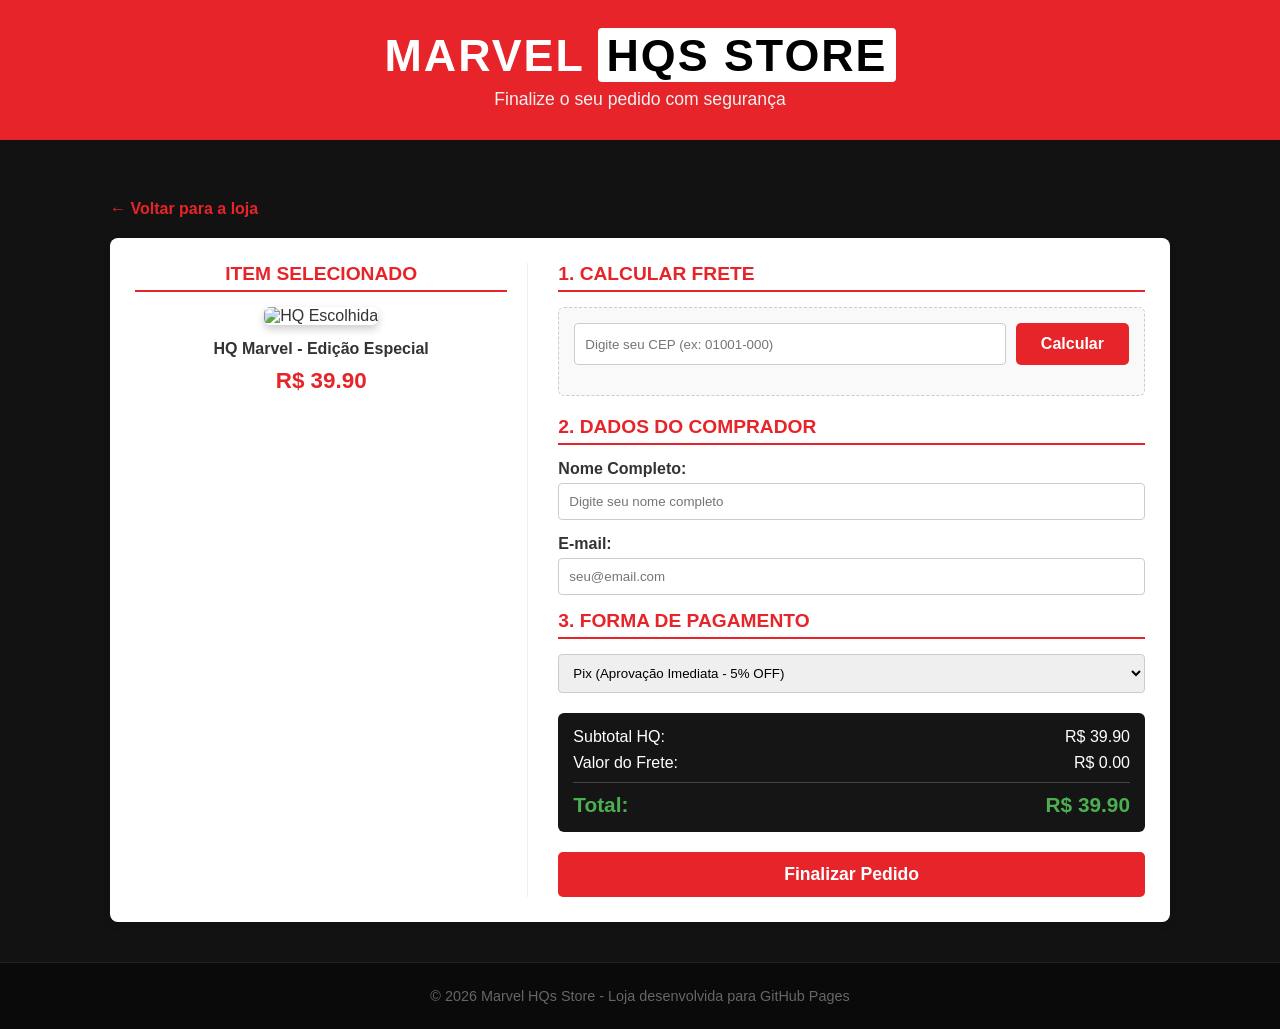
==== compre.html @ 2a67cfec "." ====
<!DOCTYPE html>
<html lang="pt-BR">
<head>
    <meta charset="UTF-8">
    <meta name="viewport" content="width=device-width, initial-scale=1.0">
    <title>Finalizar Compra - Marvel HQs Store</title>
    <link rel="stylesheet" href="style.css">
    <style>
        /* Estilos específicos da página de checkout/compra */
        .checkout-container {
            display: flex;
            flex-wrap: wrap;
            gap: 30px;
            margin-top: 20px;
            background: #fff;
            padding: 25px;
            border-radius: 8px;
            box-shadow: 0 4px 10px rgba(0, 0, 0, 0.1);
            color: #333;
        }

        .produto-resumo {
            flex: 1 1 300px;
            border-right: 1px solid #eee;
            padding-right: 20px;
            text-align: center;
        }

        .produto-resumo img {
            max-width: 220px;
            height: auto;
            border-radius: 6px;
            box-shadow: 0 4px 8px rgba(0,0,0,0.2);
            margin-bottom: 15px;
        }

        .checkout-form {
            flex: 2 1 400px;
        }

        .section-title {
            border-bottom: 2px solid #e62429;
            padding-bottom: 5px;
            margin-bottom: 15px;
            font-size: 1.2rem;
            color: #e62429;
            text-transform: uppercase;
        }

        .form-group {
            margin-bottom: 15px;
        }

        .form-group label {
            display: block;
            margin-bottom: 5px;
            font-weight: bold;
        }

        .form-group input, .form-group select {
            width: 100%;
            padding: 10px;
            border: 1px solid #ccc;
            border-radius: 4px;
            box-sizing: border-box;
        }

        .frete-box {
            background-color: #f9f9f9;
            padding: 15px;
            border-radius: 6px;
            margin-bottom: 20px;
            border: 1px dashed #ccc;
        }

        .frete-opcoes {
            margin-top: 10px;
            display: none;
        }

        .frete-item {
            display: flex;
            align-items: center;
            justify-content: space-between;
            padding: 8px 0;
            border-bottom: 1px solid #e0e0e0;
        }

        .resumo-valores {
            background: #151515;
            color: #fff;
            padding: 15px;
            border-radius: 6px;
            margin-top: 20px;
        }

        .resumo-linha {
            display: flex;
            justify-content: space-between;
            margin-bottom: 8px;
        }

        .resumo-total {
            display: flex;
            justify-content: space-between;
            font-size: 1.3rem;
            font-weight: bold;
            color: #4caf50;
            border-top: 1px solid #444;
            padding-top: 10px;
            margin-top: 10px;
        }

        .btn-voltar {
            display: inline-block;
            margin-top: 20px;
            color: #e62429;
            text-decoration: none;
            font-weight: bold;
        }

        .btn-voltar:hover {
            text-decoration: underline;
        }
    </style>
</head>
<body>

    <header class="header">
        <h1>MARVEL <span>HQs Store</span></h1>
        <p>Finalize o seu pedido com segurança</p>
    </header>

    <main class="container">
        <a href="index.html" class="btn-voltar">&larr; Voltar para a loja</a>

        <div class="checkout-container">
            
            <!-- Lado Esquerdo: Produto Escolhido -->
            <div class="produto-resumo">
                <h3 class="section-title">Item Selecionado</h3>
                <img id="hq-img" src="https://m.media-amazon.com/images/I/61XRuJ8xz1L._AC_UF1000,1000_QL80_.jpg" alt="HQ Escolhida">
                <h4 id="hq-titulo">HQ Marvel - Edição Especial</h4>
                <p class="preco" style="font-size: 1.4rem; color: #e62429; font-weight: bold; margin-top: 10px;">
                    R$ <span id="preco-base">39.90</span>
                </p>
            </div>

            <!-- Lado Direito: Frete e Pagamento -->
            <div class="checkout-form">
                
                <!-- Cálculo de Frete -->
                <h3 class="section-title">1. Calcular Frete</h3>
                <div class="frete-box">
                    <div class="form-group" style="display: flex; gap: 10px;">
                        <input type="text" id="cep" placeholder="Digite seu CEP (ex: 01001-000)" maxlength="9">
                        <button type="button" class="btn-comprar" onclick="calcularFrete()" style="width: 140px;">Calcular</button>
                    </div>

                    <div id="frete-opcoes" class="frete-opcoes">
                        <p style="font-size: 0.9rem; font-weight: bold; margin-bottom: 8px;">Opções de entrega disponíveis:</p>
                        <div class="frete-item">
                            <label>
                                <input type="radio" name="opcao-frete" value="15.00" checked onclick="atualizarTotal()"> PAC (5 a 8 dias úteis)
                            </label>
                            <span>R$ 15,00</span>
                        </div>
                        <div class="frete-item">
                            <label>
                                <input type="radio" name="opcao-frete" value="28.00" onclick="atualizarTotal()"> SEDEX (1 a 3 dias úteis)
                            </label>
                            <span>R$ 28,00</span>
                        </div>
                        <div class="frete-item">
                            <label>
                                <input type="radio" name="opcao-frete" value="0.00" onclick="atualizarTotal()"> Retirada na Loja
                            </label>
                            <span>Grátis</span>
                        </div>
                    </div>
                </div>

                <!-- Dados do Comprador -->
                <h3 class="section-title">2. Dados do Comprador</h3>
                <div class="form-group">
                    <label for="nome">Nome Completo:</label>
                    <input type="text" id="nome" placeholder="Digite seu nome completo">
                </div>
                <div class="form-group">
                    <label for="email">E-mail:</label>
                    <input type="email" id="email" placeholder="seu@email.com">
                </div>

                <!-- Formas de Pagamento -->
                <h3 class="section-title">3. Forma de Pagamento</h3>
                <div class="form-group">
                    <select id="pagamento">
                        <option value="pix">Pix (Aprovação Imediata - 5% OFF)</option>
                        <option value="cartao">Cartão de Crédito</option>
                        <option value="boleto">Boleto Bancário</option>
                    </select>
                </div>

                <!-- Resumo do Valor Total -->
                <div class="resumo-valores">
                    <div class="resumo-linha">
                        <span>Subtotal HQ:</span>
                        <span>R$ <span id="subtotal">39.90</span></span>
                    </div>
                    <div class="resumo-linha">
                        <span>Valor do Frete:</span>
                        <span>R$ <span id="valor-frete">0.00</span></span>
                    </div>
                    <div class="resumo-total">
                        <span>Total:</span>
                        <span>R$ <span id="total-final">39.90</span></span>
                    </div>
                </div>

                <button class="btn-comprar" style="width: 100%; margin-top: 20px; font-size: 1.1rem; padding: 12px;" onclick="finalizarPedido()">
                    Finalizar Pedido
                </button>

            </div>
        </div>
    </main>

    <footer class="footer" style="margin-top: 40px;">
        <p>&copy; 2026 Marvel HQs Store - Loja desenvolvida para GitHub Pages</p>
    </footer>

    <!-- Script para ler parâmetros da URL e calcular o frete dinamicamente -->
    <script>
        // Carrega dados da URL se passados via link (ex: compre.html?titulo=HQ&preco=39.90&img=...)
        window.onload = function() {
            const urlParams = new URLSearchParams(window.location.search);
            
            const titulo = urlParams.get('titulo');
            const preco = urlParams.get('preco');
            const img = urlParams.get('img');

            if (titulo) document.getElementById('hq-titulo').innerText = titulo;
            if (img) document.getElementById('hq-img').src = img;
            if (preco) {
                const precoFormatado = parseFloat(preco).toFixed(2);
                document.getElementById('preco-base').innerText = precoFormatado;
                document.getElementById('subtotal').innerText = precoFormatado;
                document.getElementById('total-final').innerText = precoFormatado;
            }
        };

        // Mostrar opções de frete ao clicar em calcular
        function calcularFrete() {
            const cep = document.getElementById('cep').value.trim();
            if (cep === "") {
                alert("Por favor, digite um CEP válido!");
                return;
            }
            
            document.getElementById('frete-opcoes').style.display = 'block';
            atualizarTotal();
        }

        // Atualizar o valor total somando o preço da HQ + Frete selecionado
        function atualizarTotal() {
            const subtotal = parseFloat(document.getElementById('preco-base').innerText);
            
            // Pega o frete selecionado
            const fretes = document.getElementsByName('opcao-frete');
            let valorFrete = 0;

            for (let f of fretes) {
                if (f.checked) {
                    valorFrete = parseFloat(f.value);
                    break;
                }
            }

            document.getElementById('valor-frete').innerText = valorFrete.toFixed(2);
            
            const total = subtotal + valorFrete;
            document.getElementById('total-final').innerText = total.toFixed(2);
        }

        // Alerta de confirmação do pedido
        function finalizarPedido() {
            const nome = document.getElementById('nome').value;
            if(!nome) {
                alert("Por favor, preencha seu nome antes de finalizar!");
                return;
            }
            alert(`Obrigado pela compra, ${nome}! Seu pedido foi gerado com sucesso.`);
        }
    </script>
</body>
</html>
---- style.css ----
/* Configurações Globais */
* {
    margin: 0;
    padding: 0;
    box-sizing: border-box;
    font-family: 'Segoe UI', Tahoma, Geneva, Verdana, sans-serif;
}

body {
    background-color: #121212;
    color: #ffffff;
}

/* Cabeçalho */
.header {
    background-color: #e62429; /* Vermelho Oficial Marvel */
    text-align: center;
    padding: 30px 15px;
}

.header h1 {
    font-size: 2.8rem;
    font-weight: 900;
    text-transform: uppercase;
    letter-spacing: 2px;
}

.header h1 span {
    color: #000000;
    background-color: #ffffff;
    padding: 2px 8px;
    border-radius: 4px;
}

.header p {
    margin-top: 8px;
    font-size: 1.1rem;
    color: #f1f1f1;
}


.banner {
    text-align: center;
    padding: 25px 15px;
    background-color: #1a1a1a;
    border-bottom: 3px solid #e62429;
}

.banner h2 {
    font-size: 1.5rem;
    color: #ffffff;
    margin-bottom: 5px;
}

.banner p {
    color: #aaa;
}


.container {
    max-width: 1100px;
    margin: 40px auto;
    padding: 0 20px;
}

.container h2 {
    margin-bottom: 25px;
    color: #e62429;
    border-left: 5px solid #e62429;
    padding-left: 12px;
    font-size: 1.6rem;
}


.grid-hqs {
    display: grid;
    grid-template-columns: repeat(auto-fit, minmax(240px, 1fr));
    gap: 30px;
}


.card-hq {
    background-color: #1e1e1e;
    border-radius: 8px;
    padding: 20px;
    text-align: center;
    border: 1px solid #2a2a2a;
    transition: transform 0.2s ease, border-color 0.2s ease;
    display: flex;
    flex-direction: column;
    justify-content: space-between;
}

.card-hq:hover {
    transform: translateY(-6px);
    border-color: #e62429;
}

.card-hq img {
    width: 100%;
    height: 320px;
    object-fit: cover;
    border-radius: 6px;
    margin-bottom: 15px;
    box-shadow: 0 4px 10px rgba(0,0,0,0.5);
}

.card-hq h3 {
    font-size: 1.1rem;
    margin-bottom: 10px;
    color: #ffffff;
}

.preco {
    font-size: 1.4rem;
    font-weight: bold;
    color: #2ed573; 
    margin-bottom: 15px;
}


.btn-comprar {
    background-color: #e62429;
    color: white;
    border: none;
    padding: 12px;
    font-size: 1rem;
    font-weight: bold;
    border-radius: 5px;
    cursor: pointer;
    transition: background-color 0.2s ease;
    width: 100%;
}

.btn-comprar:hover {
    background-color: #b81d21;
}


.footer {
    text-align: center;
    padding: 25px;
    background-color: #0a0a0a;
    margin-top: 60px;
    color: #666;
    font-size: 0.9rem;
    border-top: 1px solid #222;
}
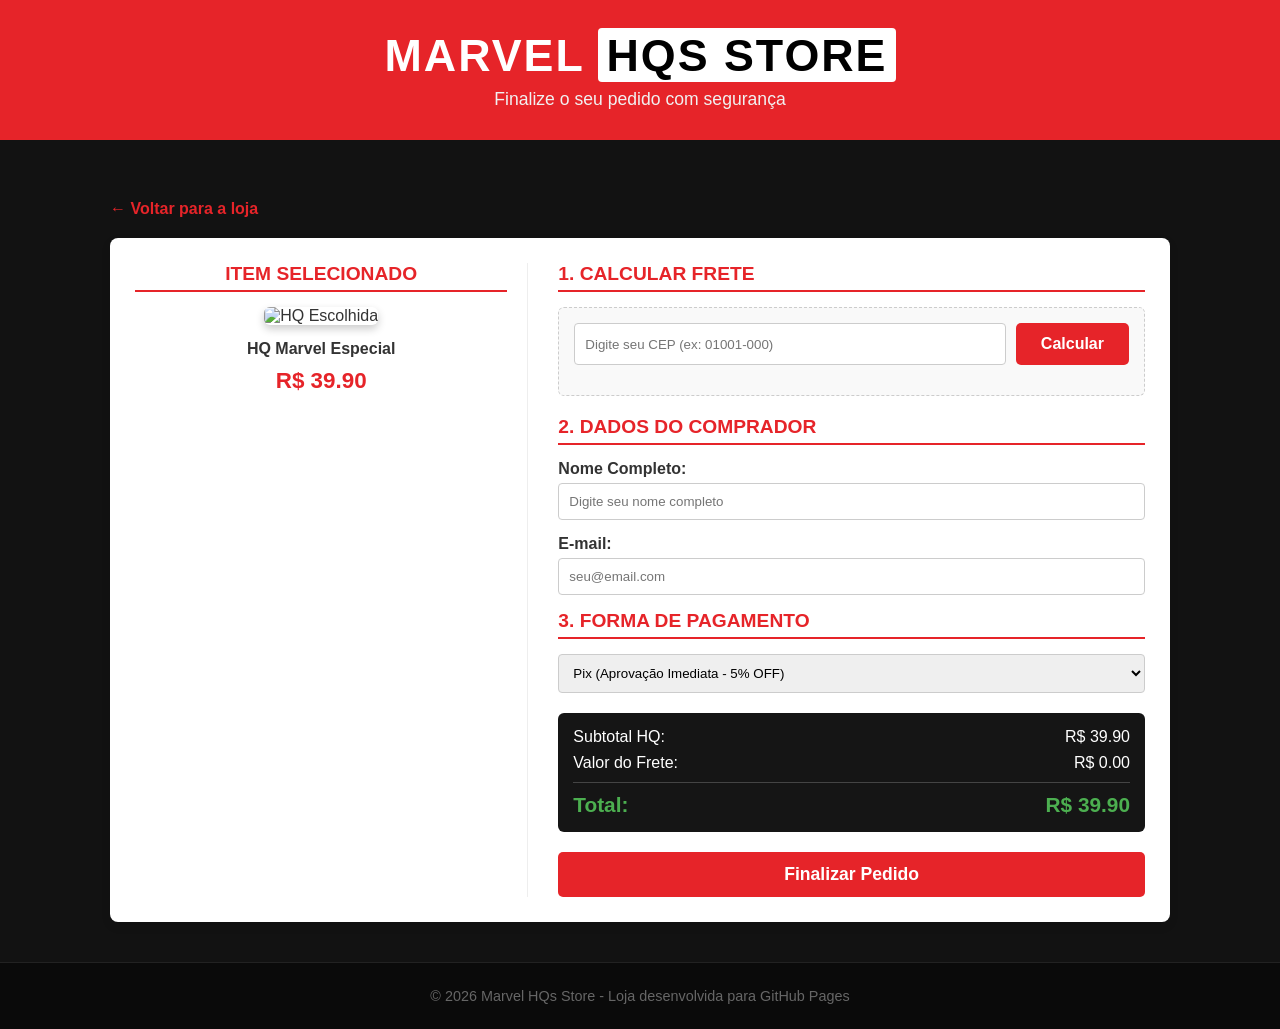
==== commit da347695: "." ====
--- a/compre.html
+++ b/compre.html
@@ -6,7 +6,6 @@
     <title>Finalizar Compra - Marvel HQs Store</title>
     <link rel="stylesheet" href="style.css">
     <style>
-        /* Estilos específicos da página de checkout/compra */
         .checkout-container {
             display: flex;
             flex-wrap: wrap;
@@ -118,10 +117,6 @@
             text-decoration: none;
             font-weight: bold;
         }
-
-        .btn-voltar:hover {
-            text-decoration: underline;
-        }
     </style>
 </head>
 <body>
@@ -136,20 +131,19 @@
 
         <div class="checkout-container">
             
-            <!-- Lado Esquerdo: Produto Escolhido -->
+            <!-- Resumo da HQ escolhida vindo do index.html -->
             <div class="produto-resumo">
                 <h3 class="section-title">Item Selecionado</h3>
                 <img id="hq-img" src="https://m.media-amazon.com/images/I/61XRuJ8xz1L._AC_UF1000,1000_QL80_.jpg" alt="HQ Escolhida">
-                <h4 id="hq-titulo">HQ Marvel - Edição Especial</h4>
+                <h4 id="hq-titulo">Carregando...</h4>
                 <p class="preco" style="font-size: 1.4rem; color: #e62429; font-weight: bold; margin-top: 10px;">
-                    R$ <span id="preco-base">39.90</span>
+                    R$ <span id="preco-base">0.00</span>
                 </p>
             </div>
 
-            <!-- Lado Direito: Frete e Pagamento -->
+            <!-- Formuário de Entrega e Pagamento -->
             <div class="checkout-form">
                 
-                <!-- Cálculo de Frete -->
                 <h3 class="section-title">1. Calcular Frete</h3>
                 <div class="frete-box">
                     <div class="form-group" style="display: flex; gap: 10px;">
@@ -180,7 +174,6 @@
                     </div>
                 </div>
 
-                <!-- Dados do Comprador -->
                 <h3 class="section-title">2. Dados do Comprador</h3>
                 <div class="form-group">
                     <label for="nome">Nome Completo:</label>
@@ -191,21 +184,19 @@
                     <input type="email" id="email" placeholder="seu@email.com">
                 </div>
 
-                <!-- Formas de Pagamento -->
                 <h3 class="section-title">3. Forma de Pagamento</h3>
                 <div class="form-group">
                     <select id="pagamento">
-                        <option value="pix">Pix (Aprovação Imediata - 5% OFF)</option>
-                        <option value="cartao">Cartão de Crédito</option>
-                        <option value="boleto">Boleto Bancário</option>
+                        <option value="Pix">Pix (Aprovação Imediata - 5% OFF)</option>
+                        <option value="Cartão de Crédito">Cartão de Crédito</option>
+                        <option value="Boleto Bancário">Boleto Bancário</option>
                     </select>
                 </div>
 
-                <!-- Resumo do Valor Total -->
                 <div class="resumo-valores">
                     <div class="resumo-linha">
                         <span>Subtotal HQ:</span>
-                        <span>R$ <span id="subtotal">39.90</span></span>
+                        <span>R$ <span id="subtotal">0.00</span></span>
                     </div>
                     <div class="resumo-linha">
                         <span>Valor do Frete:</span>
@@ -213,11 +204,11 @@
                     </div>
                     <div class="resumo-total">
                         <span>Total:</span>
-                        <span>R$ <span id="total-final">39.90</span></span>
-                    </div>
-                </div>
-
-                <button class="btn-comprar" style="width: 100%; margin-top: 20px; font-size: 1.1rem; padding: 12px;" onclick="finalizarPedido()">
+                        <span>R$ <span id="total-final">0.00</span></span>
+                    </div>
+                </div>
+
+                <button type="button" class="btn-comprar" style="width: 100%; margin-top: 20px; font-size: 1.1rem; padding: 12px;" onclick="finalizarPedido()">
                     Finalizar Pedido
                 </button>
 
@@ -229,43 +220,38 @@
         <p>&copy; 2026 Marvel HQs Store - Loja desenvolvida para GitHub Pages</p>
     </footer>
 
-    <!-- Script para ler parâmetros da URL e calcular o frete dinamicamente -->
     <script>
-        // Carrega dados da URL se passados via link (ex: compre.html?titulo=HQ&preco=39.90&img=...)
+        let imgHQ = "";
+
+        // Pega as informações passadas pelo index.html
         window.onload = function() {
             const urlParams = new URLSearchParams(window.location.search);
             
-            const titulo = urlParams.get('titulo');
-            const preco = urlParams.get('preco');
-            const img = urlParams.get('img');
-
-            if (titulo) document.getElementById('hq-titulo').innerText = titulo;
-            if (img) document.getElementById('hq-img').src = img;
-            if (preco) {
-                const precoFormatado = parseFloat(preco).toFixed(2);
-                document.getElementById('preco-base').innerText = precoFormatado;
-                document.getElementById('subtotal').innerText = precoFormatado;
-                document.getElementById('total-final').innerText = precoFormatado;
-            }
+            const titulo = urlParams.get('titulo') || 'HQ Marvel Especial';
+            const preco = urlParams.get('preco') || '39.90';
+            imgHQ = urlParams.get('img') || 'https://m.media-amazon.com/images/I/61XRuJ8xz1L._AC_UF1000,1000_QL80_.jpg';
+
+            document.getElementById('hq-titulo').innerText = titulo;
+            document.getElementById('hq-img').src = imgHQ;
+            
+            const precoFormatado = parseFloat(preco).toFixed(2);
+            document.getElementById('preco-base').innerText = precoFormatado;
+            document.getElementById('subtotal').innerText = precoFormatado;
+            document.getElementById('total-final').innerText = precoFormatado;
         };
 
-        // Mostrar opções de frete ao clicar em calcular
         function calcularFrete() {
             const cep = document.getElementById('cep').value.trim();
             if (cep === "") {
                 alert("Por favor, digite um CEP válido!");
                 return;
             }
-            
             document.getElementById('frete-opcoes').style.display = 'block';
             atualizarTotal();
         }
 
-        // Atualizar o valor total somando o preço da HQ + Frete selecionado
         function atualizarTotal() {
             const subtotal = parseFloat(document.getElementById('preco-base').innerText);
-            
-            // Pega o frete selecionado
             const fretes = document.getElementsByName('opcao-frete');
             let valorFrete = 0;
 
@@ -277,19 +263,43 @@
             }
 
             document.getElementById('valor-frete').innerText = valorFrete.toFixed(2);
-            
             const total = subtotal + valorFrete;
             document.getElementById('total-final').innerText = total.toFixed(2);
         }
 
-        // Alerta de confirmação do pedido
+        // ENVIA DIRETO PARA A TELA confirmacao.html
         function finalizarPedido() {
-            const nome = document.getElementById('nome').value;
+            const nome = document.getElementById('nome').value.trim();
             if(!nome) {
-                alert("Por favor, preencha seu nome antes de finalizar!");
+                alert("Por favor, digite seu nome antes de continuar.");
                 return;
             }
-            alert(`Obrigado pela compra, ${nome}! Seu pedido foi gerado com sucesso.`);
+
+            const cep = document.getElementById('cep').value.trim();
+            if(!cep) {
+                alert("Por favor, digite e calcule o frete!");
+                return;
+            }
+
+            const hqTitulo = document.getElementById('hq-titulo').innerText;
+            const totalFinal = document.getElementById('total-final').innerText;
+            const pagamento = document.getElementById('pagamento').value;
+
+            // Determina os dias do frete escolhido
+            const fretes = document.getElementsByName('opcao-frete');
+            let diasEntrega = 5;
+            let nomeFrete = "PAC";
+
+            if (fretes[1] && fretes[1].checked) {
+                diasEntrega = 2;
+                nomeFrete = "SEDEX";
+            } else if (fretes[2] && fretes[2].checked) {
+                diasEntrega = 1;
+                nomeFrete = "Retirada na Loja";
+            }
+
+            // Redirecionamento direto para a tela de confirmação
+            window.location.href = `confirmacao.html?item=${encodeURIComponent(hqTitulo)}&img=${encodeURIComponent(imgHQ)}&cliente=${encodeURIComponent(nome)}&total=${totalFinal}&pagamento=${encodeURIComponent(pagamento)}&dias=${diasEntrega}&frete=${encodeURIComponent(nomeFrete)}`;
         }
     </script>
 </body>
